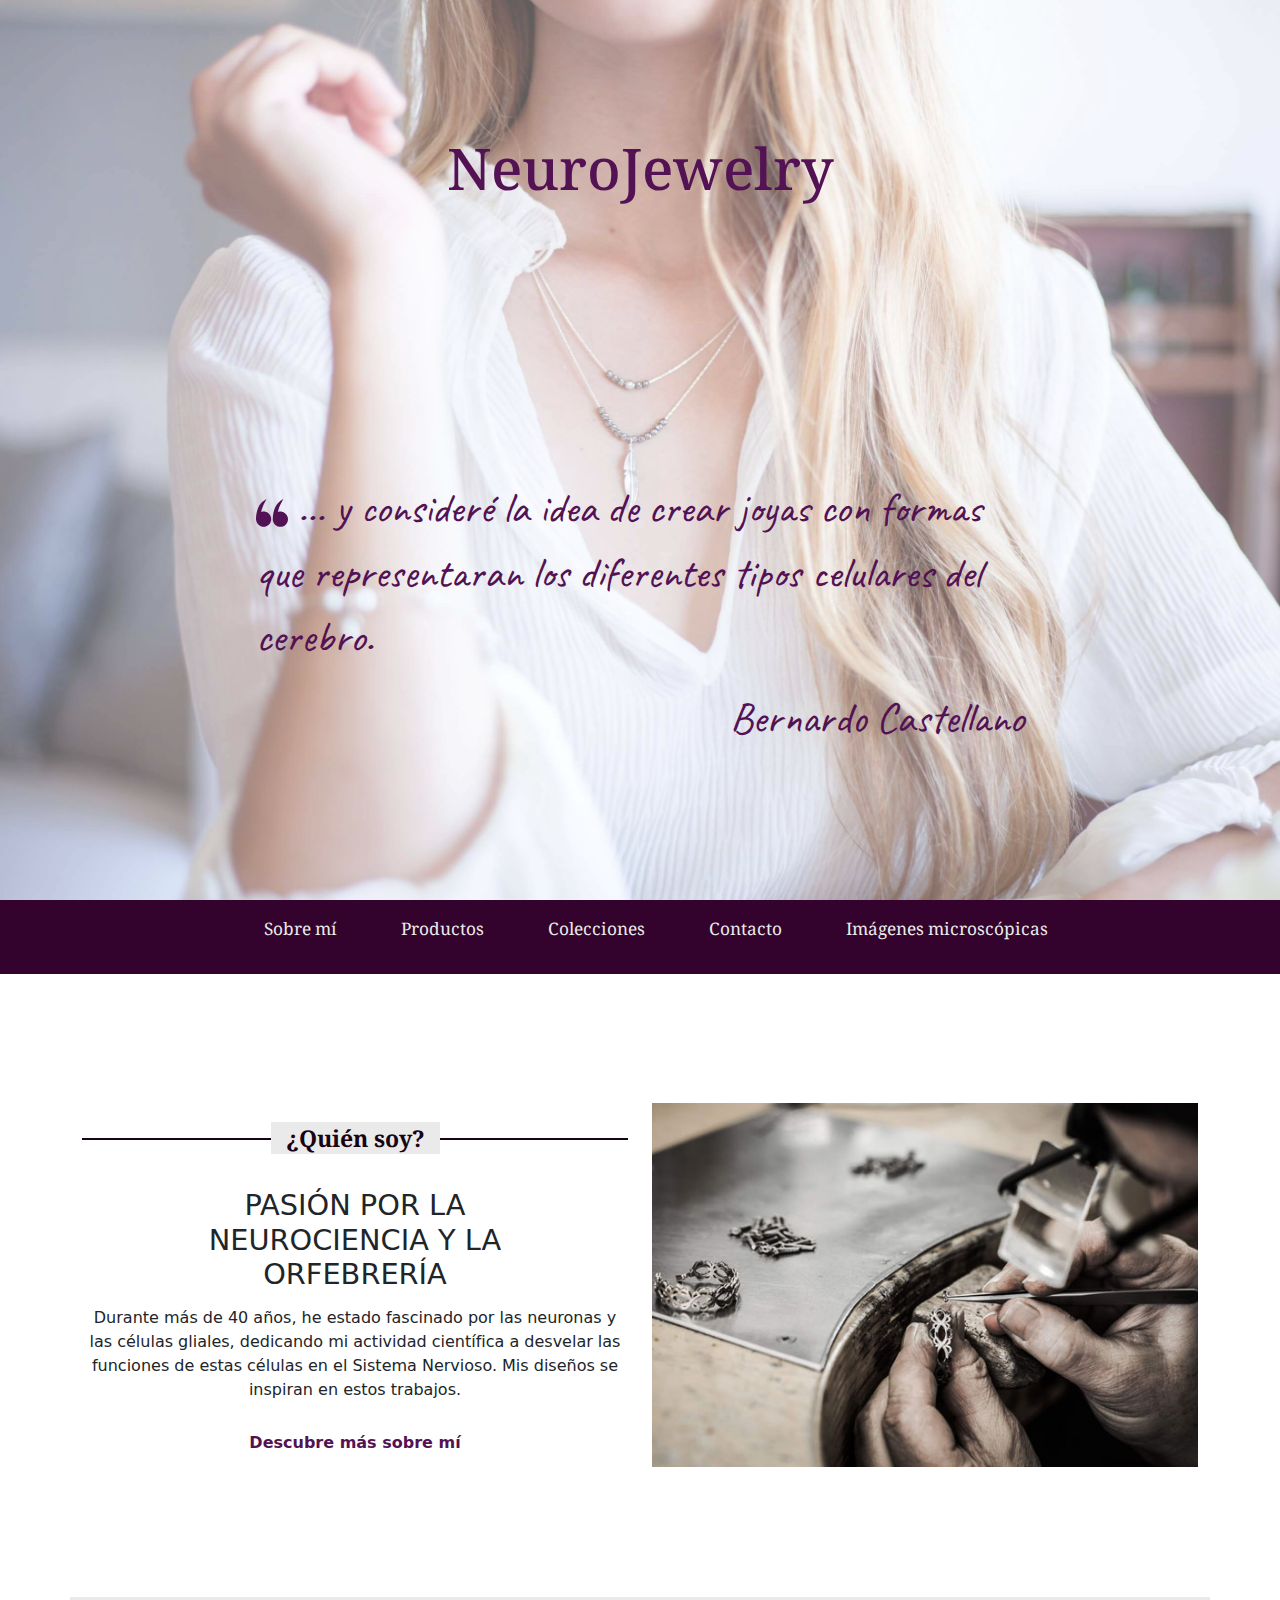
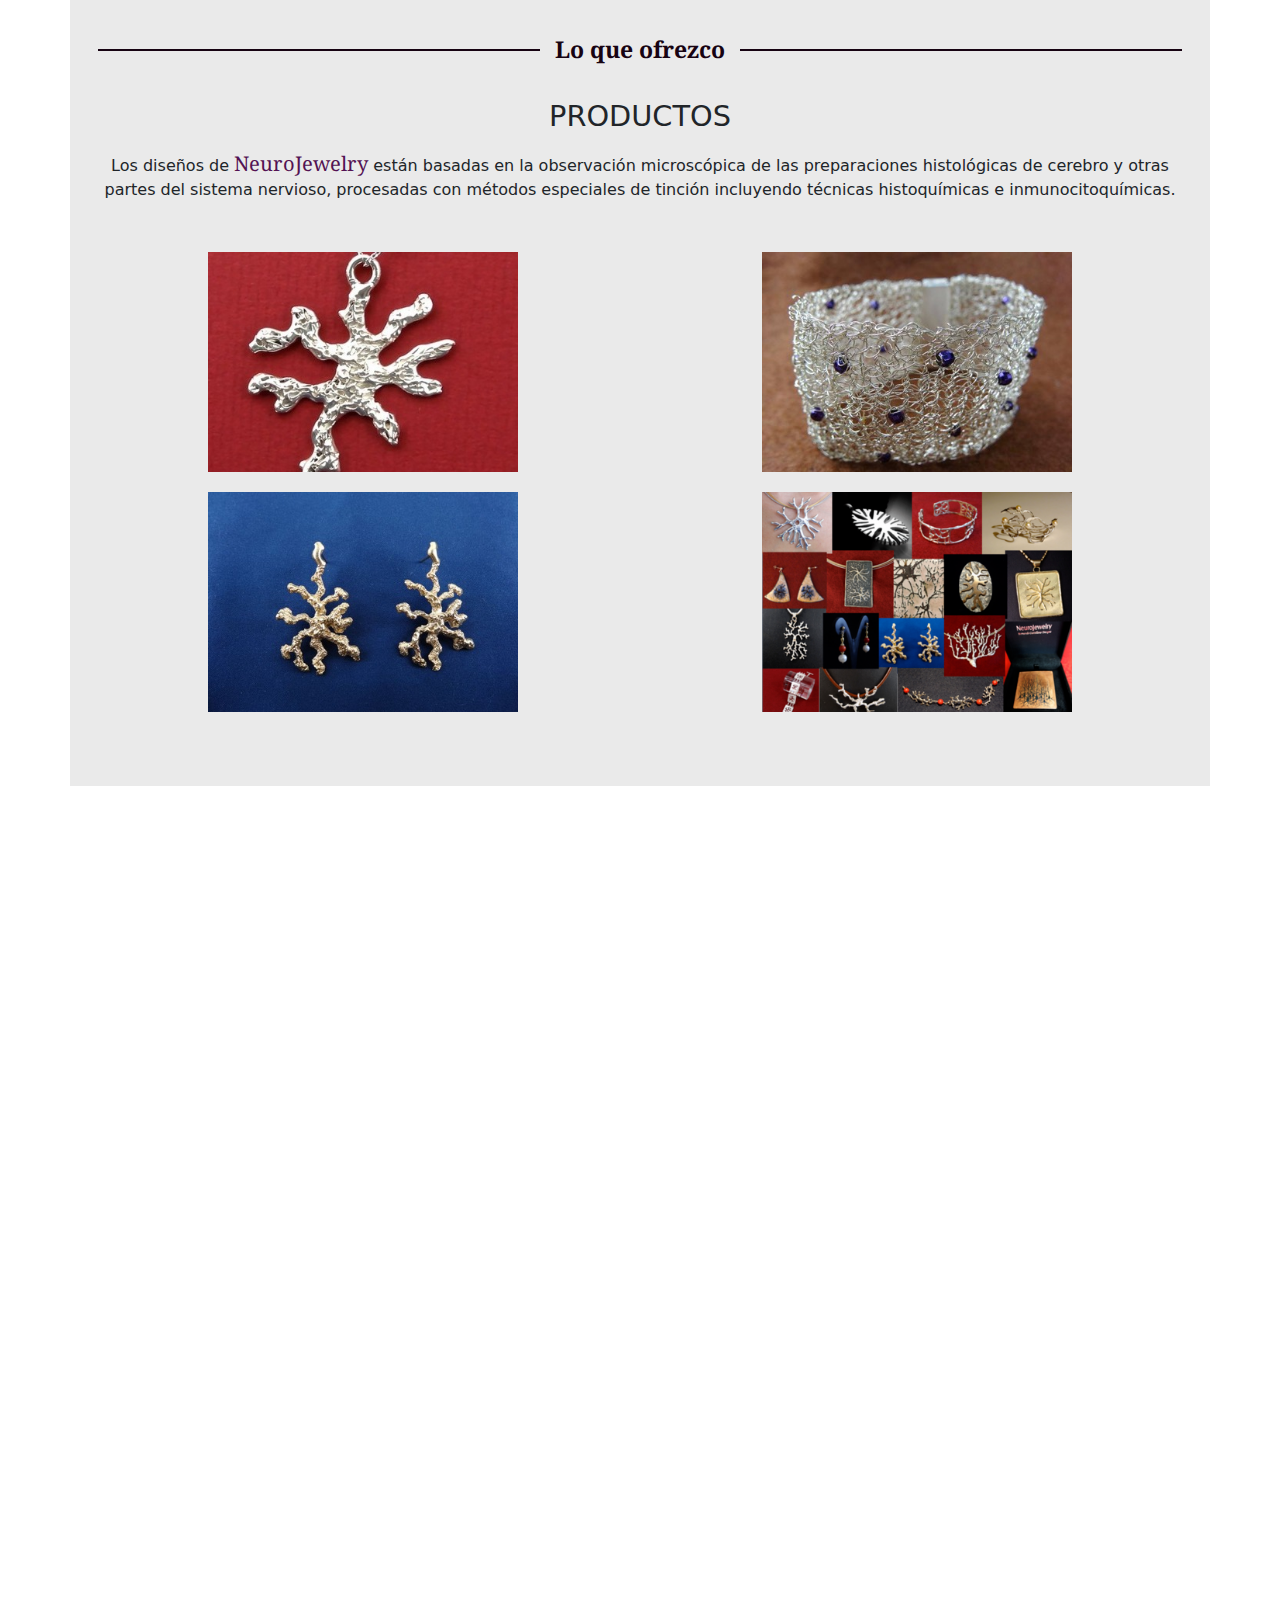
==== index.html @ 6f371e78 "neurojewelry" ====
<!DOCTYPE html>
<html lang="es">

<head>
    <meta charset="UTF-8">
    <meta http-equiv="X-UA-Compatible" content="IE=edge">
    <meta name="viewport" content="width=device-width, initial-scale=1.0">
    <title>NeuroJewelry</title>
    <link rel="stylesheet" href="./css/styles.css">
    <link rel="stylesheet" href="https://cdn.jsdelivr.net/npm/bootstrap@5.1.3/dist/css/bootstrap.min.css">
    <script defer src="./js/scripts.js"></script>

</head>

<body>
    <header>
        <div class="header-image">
            <div class="header-text">
                <h1>NeuroJewelry</h1>
                <div class="header-cite">
                    <p> <img class="quote" src="./images/signo-de-comillas.svg"> ... y consideré la idea
                        de
                        crear joyas con formas que representaran los diferentes tipos celulares del cerebro.
                    </p>
                    <p class="signature">Bernardo Castellano</p>
                </div>
            </div>
        </div>
    </header>
    <nav class="nav">
        <img src="./images/bars-solid.svg" alt="" class="nav-toggle">
        <ul class="nav-menu" id="nav-menu">
            <li class="item"><a href="#" class="link">Sobre mí</a></li>
            <li class="item"><a href="#" class="link">Productos</a></li>
            <li class="item"><a href="#" class="link">Colecciones</a></li>
            <li class="item"><a href="#" class="link">Contacto</a></li>
            <li class="item"><a href="#" class="link">Imágenes microscópicas</a></li>
        </ul>
    </nav>

    <main>
        <section class="container about">
            <div class="row aboutme justify-content-center
            align-items-center">
                <div class="col-lg-6 text-center">
                    <h2 class="subtitle">
                        <span>
                            ¿Quién soy?
                        </span>
                    </h2>
                    <h3 class="title">
                        Pasión por la Neurociencia y la orfebrería
                    </h3>
                    <p>Durante más de 40 años, he estado fascinado por las neuronas y las células gliales, dedicando mi
                        actividad científica a desvelar las funciones de estas células en el Sistema Nervioso. Mis
                        diseños
                        se inspiran en estos trabajos.</p>
                    <a href="#" class="link">Descubre más sobre mí</a>
                </div>
                <div class="col-lg-6">
                    <img src="./images/taller-joyeria-peq.jpg" alt="">
                </div>
            </div>
        </section>
        <section class="container about">
            <div class="row products">
                <div class="col-12 text-center ">
                    <h2 class="subtitle">
                        <span>
                            Lo que ofrezco
                        </span>
                    </h2>
                    <h3 class="title">productos</h3>
                    <p>
                        Los diseños de <span class="neurojoyas">NeuroJewelry</span> están basadas en la observación
                        microscópica de las
                        preparaciones
                        histológicas de cerebro y otras partes del sistema nervioso, procesadas con métodos especiales
                        de tinción incluyendo técnicas histoquímicas e inmunocitoquímicas.
                    </p>
                </div>
                <div class="col-12 pt-4 mb-5">
                    <div class="row justify-content-center">
                        <div class="col-12 col-md-6 col-xxl-3">
                            <figure class="snip0015 mx-auto">
                                <img src="./images/colgantes.jpeg" alt="colgantes" />
                                <figcaption>
                                    <h2><br>colgantes</h2>
                                    <a href="#"></a>
                                </figcaption>
                            </figure>
                        </div>
                        <div class="col-12 col-md-6 col-xxl-3">
                            <figure class="snip0015 mx-auto">
                                <img src="./images/pulseras.jpeg" alt="colgantes" />
                                <figcaption>
                                    <h2><br>pulseras</h2>
                                    <a href="#"></a>
                                </figcaption>
                            </figure>
                        </div>
                        <div class="col-12 col-md-6 col-xxl-3">
                            <figure class="snip0015 mx-auto">
                                <img src="./images/pendientes.jpeg" alt="colgantes" />
                                <figcaption>
                                    <h2><br>pendientes</h2>
                                    <a href="#"></a>
                                </figcaption>
                            </figure>
                        </div>
                        <div class="col-12 col-md-6 col-xxl-3">
                            <figure class="snip0015 mx-auto">
                                <img src="./images/more.png" alt="colgantes" />
                                <figcaption>
                                    <h2><br>ver &nbsp; todos</h2>
                                    <a href="#"></a>
                                </figcaption>
                            </figure>
                        </div>
                    </div>

                </div>
            </div>
        </section>
        <div class="separator">
            <p><q>Mi reconocimiento a Santiago Ramón y Cajal y otros neurocientíficos como fuente
                    de inspiración</q></p>
        </div>




        <br><br><br><br><br><br><br><br><br><br><br><br><br><br><br><br><br><br><br><br><br><br><br><br><br><br><br><br><br><br><br><br><br><br><br><br><br><br><br><br><br><br><br><br><br><br><br><br><br><br>
    </main>
</body>


</html>
---- css/styles.css ----
@import url('https://fonts.googleapis.com/css2?family=Caveat:wght@400;700&family=Noto+Serif:ital,wght@1,400;1,700&display=swap');
@import url(https://fonts.googleapis.com/css?family=Raleway:400,200,300,800);

* {
    margin: 0;
    padding: 0;
    box-sizing: border-box;
}

:root {
    --purple-dark: #170312;
    --purple-medium: #33032d;
    --purple-light: #531253;
    --gray-light: #eaeaea;
    --white: #f4fffd;
}

.header-image {
    width: 100%;
    height: 100vh;
    background-image: url(../images/bg-girl.jpeg);
    background-position: center center;
    background-repeat: no-repeat;
    background-attachment: fixed;
    background-size: cover;

}

.header-image .header-text {
    width: 100%;
    height: 100vh;
    display: flex;
    flex-direction: column;
    align-items: center;
    justify-content: space-around;
    color: var(--purple-light);

}

.header-image .header-text:hover {

    background-color: rgba(255, 255, 255, 0.3);
}


.header-image .header-text h1 {
    font-size: calc(2rem + 2vw);
    font-family: 'Noto Serif', serif;
}

.header-image .header-text .header-cite {
    font-size: calc(1.5rem + 1.5vw);
    font-family: 'Caveat', cursive;
    width: 60%;
}

.header-image .header-text .header-cite .quote {
    width: 2rem;
    height: auto;
}

.header-image .header-text .header-cite .signature {
    text-align: right;
}



.nav {
    position: sticky;
    top: 0;
    display: flex;
    justify-content: center;
    background-color: var(--purple-medium);
    font-family: 'Noto Serif', serif;
    z-index: 5;

}

.nav .nav-toggle {
    width: 2rem;
    height: auto;
    cursor: pointer;
    display: none;

}


.nav .nav-menu {
    display: flex;
    list-style: none;
}

.nav .nav-menu .link {
    display: inline-block;
    text-decoration: none;
    padding: 1rem 2rem;
    font-size: calc(0.6rem + 0.6vw);
    color: var(--gray-light);
    transition: .5s ease all;
}

.nav .nav-menu .link:hover {
    transform: translateY(40%);
    background-color: var(--purple-light);
}

.about {
    margin-top: 8rem;
}

.subtitle {
    font-size: calc(0.8em + 0.8vw);
    color: var(--purple-dark);
    font-family: 'Noto Serif', serif;
    font-weight: 700;
    z-index: 2;
    margin-top: 1em;
}

.subtitle span {
    background-color: var(--gray-light);
    padding: 0 15px;
    z-index: 3;
    position: relative;

}

.subtitle::after {
    content: "";
    display: inline-block;
    height: 0.1em;
    width: 100%;
    background: var(--purple-dark);
    position: relative;
    top: -1.5em;
    z-index: 1;
}

.title {
    width: 80%;
    font-size: calc(1em + 1vw);
    text-transform: uppercase;
    display: inline-block;
    margin-bottom: 0.5em;
}

.aboutme .link {
    display: inline-block;
    margin: 0.8em 0;
    color: var(--purple-light);
    font-weight: 700;
    border-bottom: 0.1em solid transparent;
    transition: .5s ease all;
    text-decoration: none;
}

.aboutme .link:hover {
    text-decoration: none;
    letter-spacing: 0.2em;
    border-bottom: 0.1em solid var(--purple-light);
}

.aboutme img {
    width: 100%;
}

.products {
    background: var(--gray-light);
    padding: 1rem;
    margin-bottom: 3rem;
}

.neurojoyas {
    color: var(--purple-light);
    font-size: calc(0.7rem + 0.7vw);
    font-family: 'Noto Serif', serif;
}



figure.snip0015 {

    font-family: 'Raleway', Arial, sans-serif;
    color: #fff;
    position: relative;
    overflow: hidden;
    margin: 10px 0;
    min-width: 220px;
    max-width: 310px;
    max-height: 220px;
    width: 100%;
    background: var(--purple-light);
    text-align: center;


}


figure.snip0015 * {
    -webkit-box-sizing: border-box;
    box-sizing: border-box;
}

figure.snip0015 img {
    opacity: 1;
    width: 100%;
    -webkit-transition: opacity 0.35s;
    transition: opacity 0.35s;

}

figure.snip0015 figcaption {
    position: absolute;
    bottom: 0%;
    left: 0;
    padding: 3em 3em;
    width: 100%;
    height: 100%;

}

figure.snip0015 figcaption::before {
    position: absolute;
    top: 50%;
    right: 30px;
    bottom: 50%;
    left: 30px;
    border-top: 1px solid rgba(255, 255, 255, 0.8);
    border-bottom: 1px solid rgba(255, 255, 255, 0.8);
    content: '';
    opacity: 0;
    background-color: #ffffff;
    -webkit-transition: all 0.4s;
    transition: all 0.4s;
    -webkit-transition-delay: 0.6s;
    transition-delay: 0.6s;
}

figure.snip0015 h2 {

    margin: 0 0 5px;
    opacity: 0;
    -webkit-transition: opacity 0.35s, -webkit-transform 0.35s;
    transition: opacity 0.35s, -webkit-transform 0.35s, -moz-transform 0.35s, -o-transform 0.35s, transform 0.35s;
}

figure.snip0015 h2 {
    word-spacing: -0.15em;
    font-weight: 300;
    text-transform: uppercase;
    -webkit-transform: translate3d(0%, 50%, 0);
    transform: translate3d(0%, 50%, 0);
    -webkit-transition-delay: 0.3s;
    transition-delay: 0.3s;
}

/* figure.snip0015 h2 span {
    font-weight: 800;
} */


/* figure.snip0015 p {
    font-weight: 200;
    -webkit-transition-delay: 0s;
    transition-delay: 0s;
} */

figure.snip0015 a {
    left: 0;
    right: 0;
    top: 0;
    bottom: 0;
    position: absolute;
    color: #ffffff;
}

figure.snip0015:hover img {
    opacity: 0.35;
}

figure.snip0015:hover figcaption h2 {
    opacity: 1;
    -webkit-transform: translate3d(0%, 0%, 0);
    transform: translate3d(0%, 0%, 0);
    -webkit-transition-delay: 0.3s;
    transition-delay: 0.3s;
}

/* figure.snip0015:hover figcaption p {
    opacity: 0.9;
    -webkit-transition-delay: 0.6s;
    transition-delay: 0.6s;
} */

figure.snip0015:hover figcaption::before {
    /* background: var(--purple-light); */
    background: rgba(255, 255, 255, 0);
    top: 30px;
    bottom: 30px;
    opacity: 1;
    -webkit-transition-delay: 0s;
    transition-delay: 0s;
}

.separator {
    width: 100%;
    height: 250px;
    background-image: url(../images/monse1_med.jpeg);
    background-position: center;
    background-size: cover;
    background-attachment: fixed;
}

.separator p {
    height: 100%;
    width: 100%;
    display: flex;
    align-items: center;
    justify-content: center;
    font-size: calc(1.4rem + 1.4vw);
    font-family: 'Caveat', cursive;
    /* font-family: 'Noto Serif', serif; */
    color: white;
    padding: 0 1rem;
    font-weight: 300;
}



@media (max-width: 800px) {



    .header-image .header-text .header-cite {
        width: 80%;
    }

    .nav {
        flex-direction: column;


    }

    .nav .nav-menu {
        flex-direction: column;
        position: absolute;
        top: 4.3rem;
        background-color: var(--purple-medium);
        font-family: 'Noto Serif', serif;
        width: 100%;
        right: 100%;
        transition: right 0.5s;
    }

    .nav .nav-toggle {

        display: block;
        width: 2rem;
        height: auto;
        margin: 1rem 2rem;

    }

    .nav .nav-menu .link {

        font-size: calc(0.8rem + 0.8vw);
        color: var(--gray-light);
        transition: 0.5s ease all;
    }

    .nav .nav-menu .link:hover {
        transform: translateX(40%);
        background-color: var(--purple-light);

    }

    .nav-toggle:focus:not(:focus-visible) {
        outline: none;
    }

    .about {
        margin-top: 5rem;
    }
}
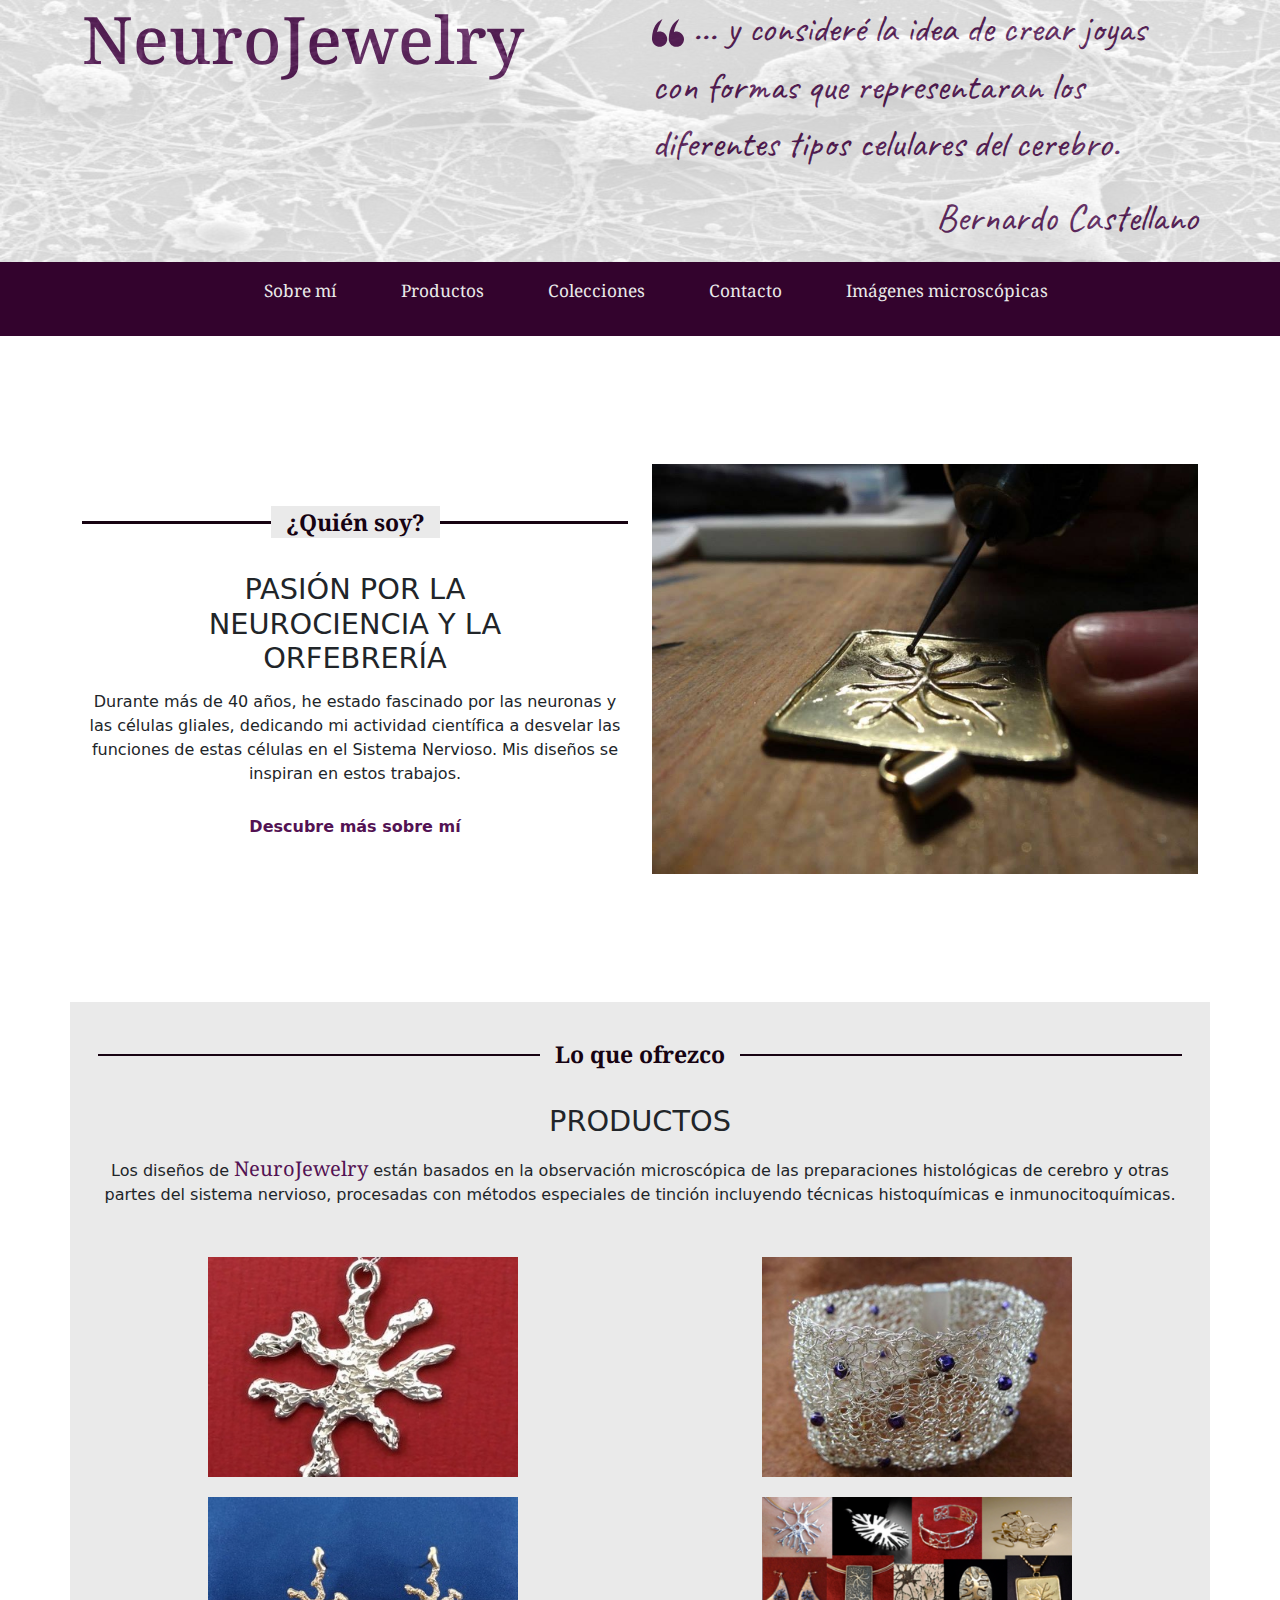
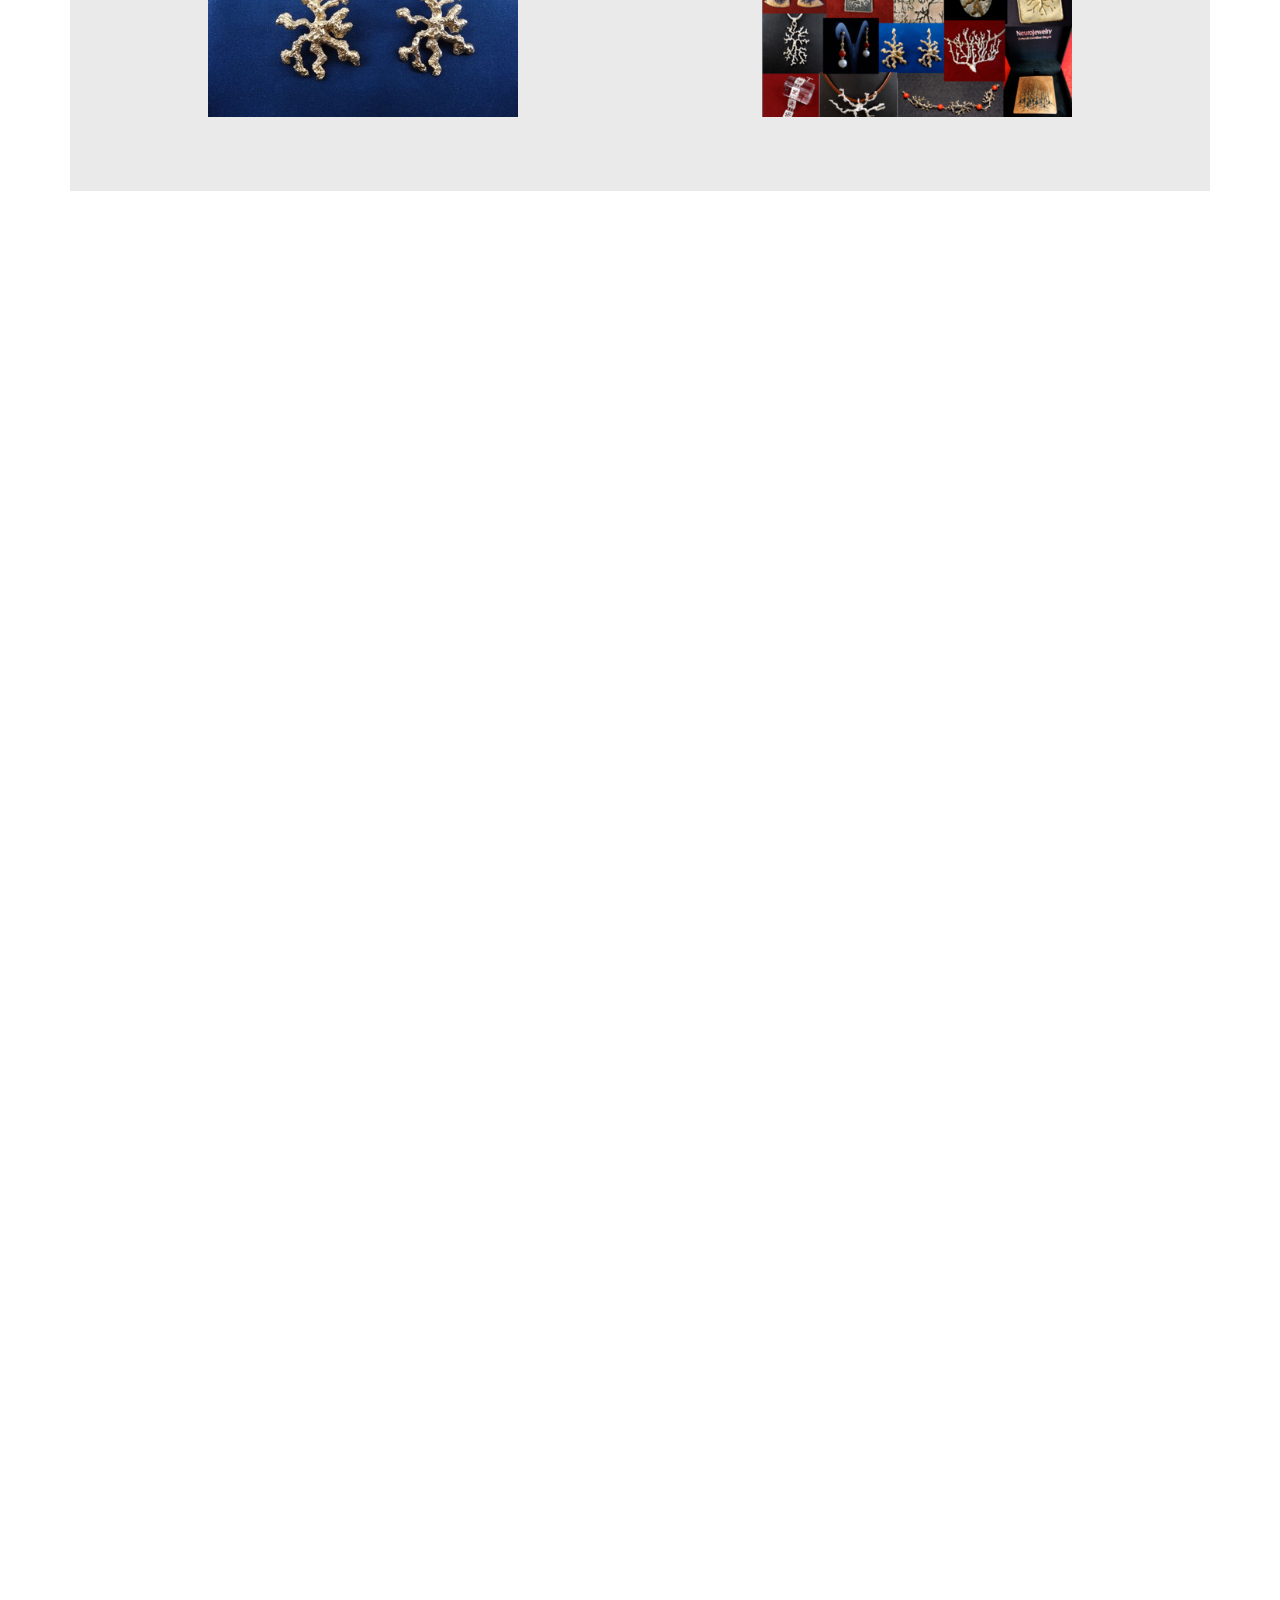
==== commit 6b39c11e: "neurojewelry" ====
--- a/index.html
+++ b/index.html
@@ -5,28 +5,33 @@
     <meta charset="UTF-8">
     <meta http-equiv="X-UA-Compatible" content="IE=edge">
     <meta name="viewport" content="width=device-width, initial-scale=1.0">
-    <title>NeuroJewelry</title>
+    <title>NeuroJewelry | Bernardo Castellano designs</title>
     <link rel="stylesheet" href="./css/styles.css">
     <link rel="stylesheet" href="https://cdn.jsdelivr.net/npm/bootstrap@5.1.3/dist/css/bootstrap.min.css">
     <script defer src="./js/scripts.js"></script>
-
+    <link rel="icon" type="image/x-icon" href="images/icons8.png">
 </head>
 
 <body>
     <header>
-        <div class="header-image">
-            <div class="header-text">
-                <h1>NeuroJewelry</h1>
-                <div class="header-cite">
-                    <p> <img class="quote" src="./images/signo-de-comillas.svg"> ... y consideré la idea
-                        de
-                        crear joyas con formas que representaran los diferentes tipos celulares del cerebro.
+        <img src="./images/finalcvneuron_sts24h.jpg" class="neuron" alt="">
+        <div class="container">
+            <div class="row">
+                <div class="col-lg-6  header-title"> 
+                    <h1>NeuroJewelry</h1>
+                </div>
+                <div class="col-lg-6  header-cite">
+                    <p> <img class="quote" src="./images/signo-de-comillas.svg"> ... y consideré la idea de crear joyas con formas que representaran los diferentes tipos celulares del cerebro.
                     </p>
-                    <p class="signature">Bernardo Castellano</p>
+                    <p class="signature">
+                        Bernardo Castellano
+                    </p>
                 </div>
             </div>
         </div>
     </header>
+     
+    
     <nav class="nav">
         <img src="./images/bars-solid.svg" alt="" class="nav-toggle">
         <ul class="nav-menu" id="nav-menu">
@@ -72,7 +77,7 @@
                     </h2>
                     <h3 class="title">productos</h3>
                     <p>
-                        Los diseños de <span class="neurojoyas">NeuroJewelry</span> están basadas en la observación
+                        Los diseños de <span class="neurojoyas">NeuroJewelry</span> están basados en la observación
                         microscópica de las
                         preparaciones
                         histológicas de cerebro y otras partes del sistema nervioso, procesadas con métodos especiales
--- a/css/styles.css
+++ b/css/styles.css
@@ -14,52 +14,74 @@
     --gray-light: #eaeaea;
     --white: #f4fffd;
 }
-
-.header-image {
-    width: 100%;
-    height: 100vh;
-    background-image: url(../images/bg-girl.jpeg);
-    background-position: center center;
-    background-repeat: no-repeat;
-    background-attachment: fixed;
-    background-size: cover;
-
-}
-
-.header-image .header-text {
-    width: 100%;
-    height: 100vh;
-    display: flex;
-    flex-direction: column;
-    align-items: center;
-    justify-content: space-around;
+header {
+    height: auto;
+   position: relative;
+}
+
+
+
+header .neuron {
+    opacity: 0.2;
+   position:absolute;
+
+    width: 100%;
+    height:100%;
+   
+   
+}
+header .neuron {
+    animation-duration: 4s;
+    animation-name: neuron;
+  }
+  
+  @keyframes neuron {
+    from {
+     opacity:0;
+    }
+  
+    to {
+   opacity:0.2;
+    }
+  }
+
+
+
+.header-title {
+ 
     color: var(--purple-light);
 
-}
-
-.header-image .header-text:hover {
-
-    background-color: rgba(255, 255, 255, 0.3);
-}
-
-
-.header-image .header-text h1 {
-    font-size: calc(2rem + 2vw);
+
+}
+
+.header-title h1 {
+   
+    font-size: calc(2.5rem + 2vw);
     font-family: 'Noto Serif', serif;
-}
-
-.header-image .header-text .header-cite {
-    font-size: calc(1.5rem + 1.5vw);
+ text-align: left;
+
+
+    
+    
+}
+
+.header-cite {
+    
+    color: var(--purple-light);
+    font-size: calc(1.2rem + 1.5vw);
     font-family: 'Caveat', cursive;
-    width: 60%;
-}
-
-.header-image .header-text .header-cite .quote {
+   
+}
+  
+    
+
+.header-cite .quote {
     width: 2rem;
     height: auto;
-}
-
-.header-image .header-text .header-cite .signature {
+    
+}
+
+.header-cite .signature {
     text-align: right;
 }
 
@@ -329,12 +351,44 @@
 
 @media (max-width: 800px) {
 
-
-
-    .header-image .header-text .header-cite {
-        width: 80%;
-    }
-
+   
+    .header-title {
+          margin: auto;
+
+         
+    }
+  
+    .header-title h1 {
+        font-size: calc(3rem + 2vw);
+        font-family: 'Noto Serif', serif;
+        
+    }
+
+    .header-cite {
+        font-size: calc(1.2rem + 1.5vw);
+        font-family: 'Caveat', cursive;
+        width: 70%;
+     
+      
+        
+    }
+ 
+   
+
+    header .neuron {
+        opacity: 0.2;
+        position: absolute;
+        width:100%;
+        height: 100%;
+       
+    }
+
+    .header-image img {
+        width: 100%;
+        height: 100%;
+        object-fit: cover;
+        }
+        
     .nav {
         flex-direction: column;
 
